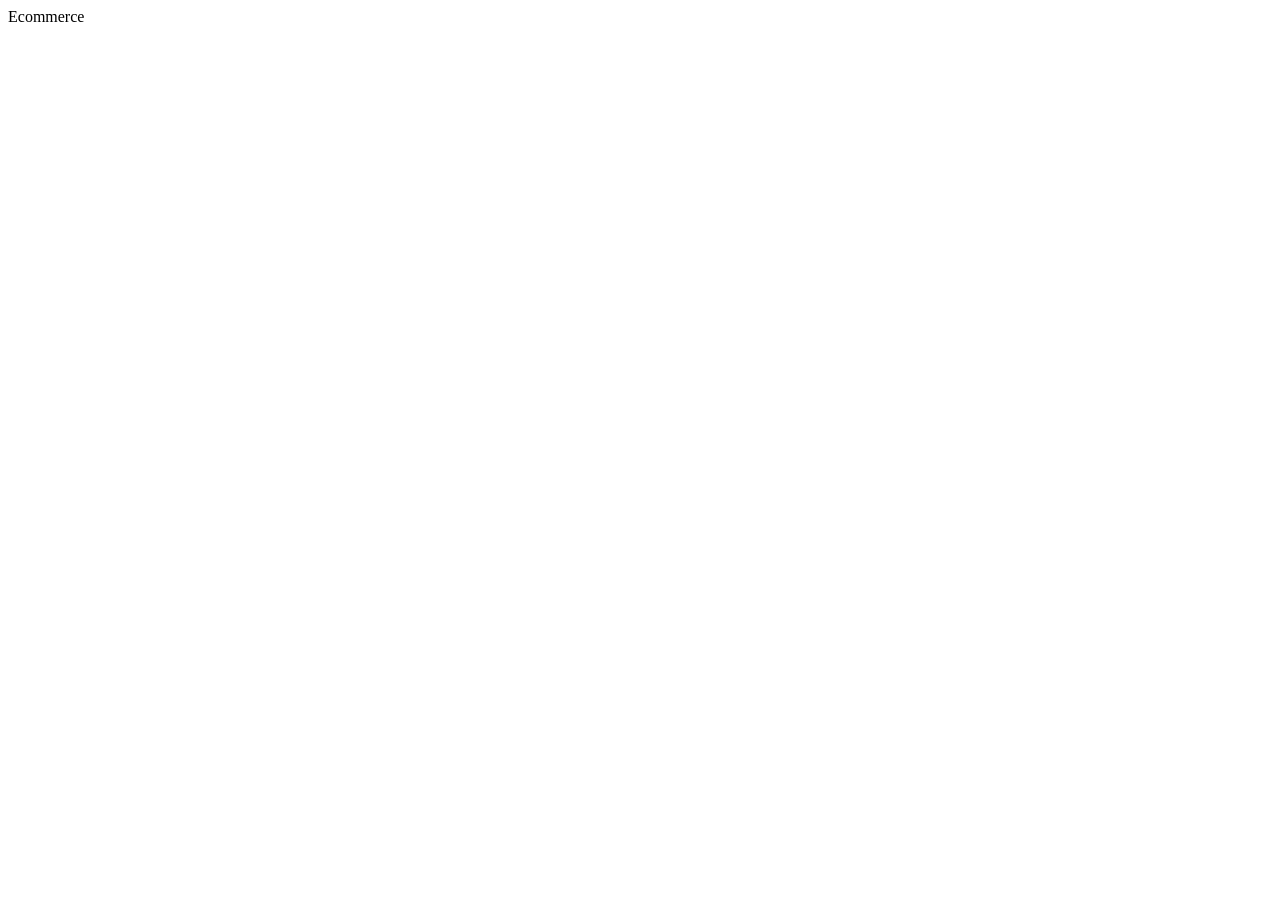
==== index.html @ 8ec59f55 "Inicio de proyecto" ====
<!DOCTYPE html>
<html lang="en">
<head>
    <meta charset="UTF-8">
    <meta name="viewport" content="width=device-width, initial-scale=1.0">
    <title>Document</title>
</head>
<body>
    Ecommerce
</body>
</html>
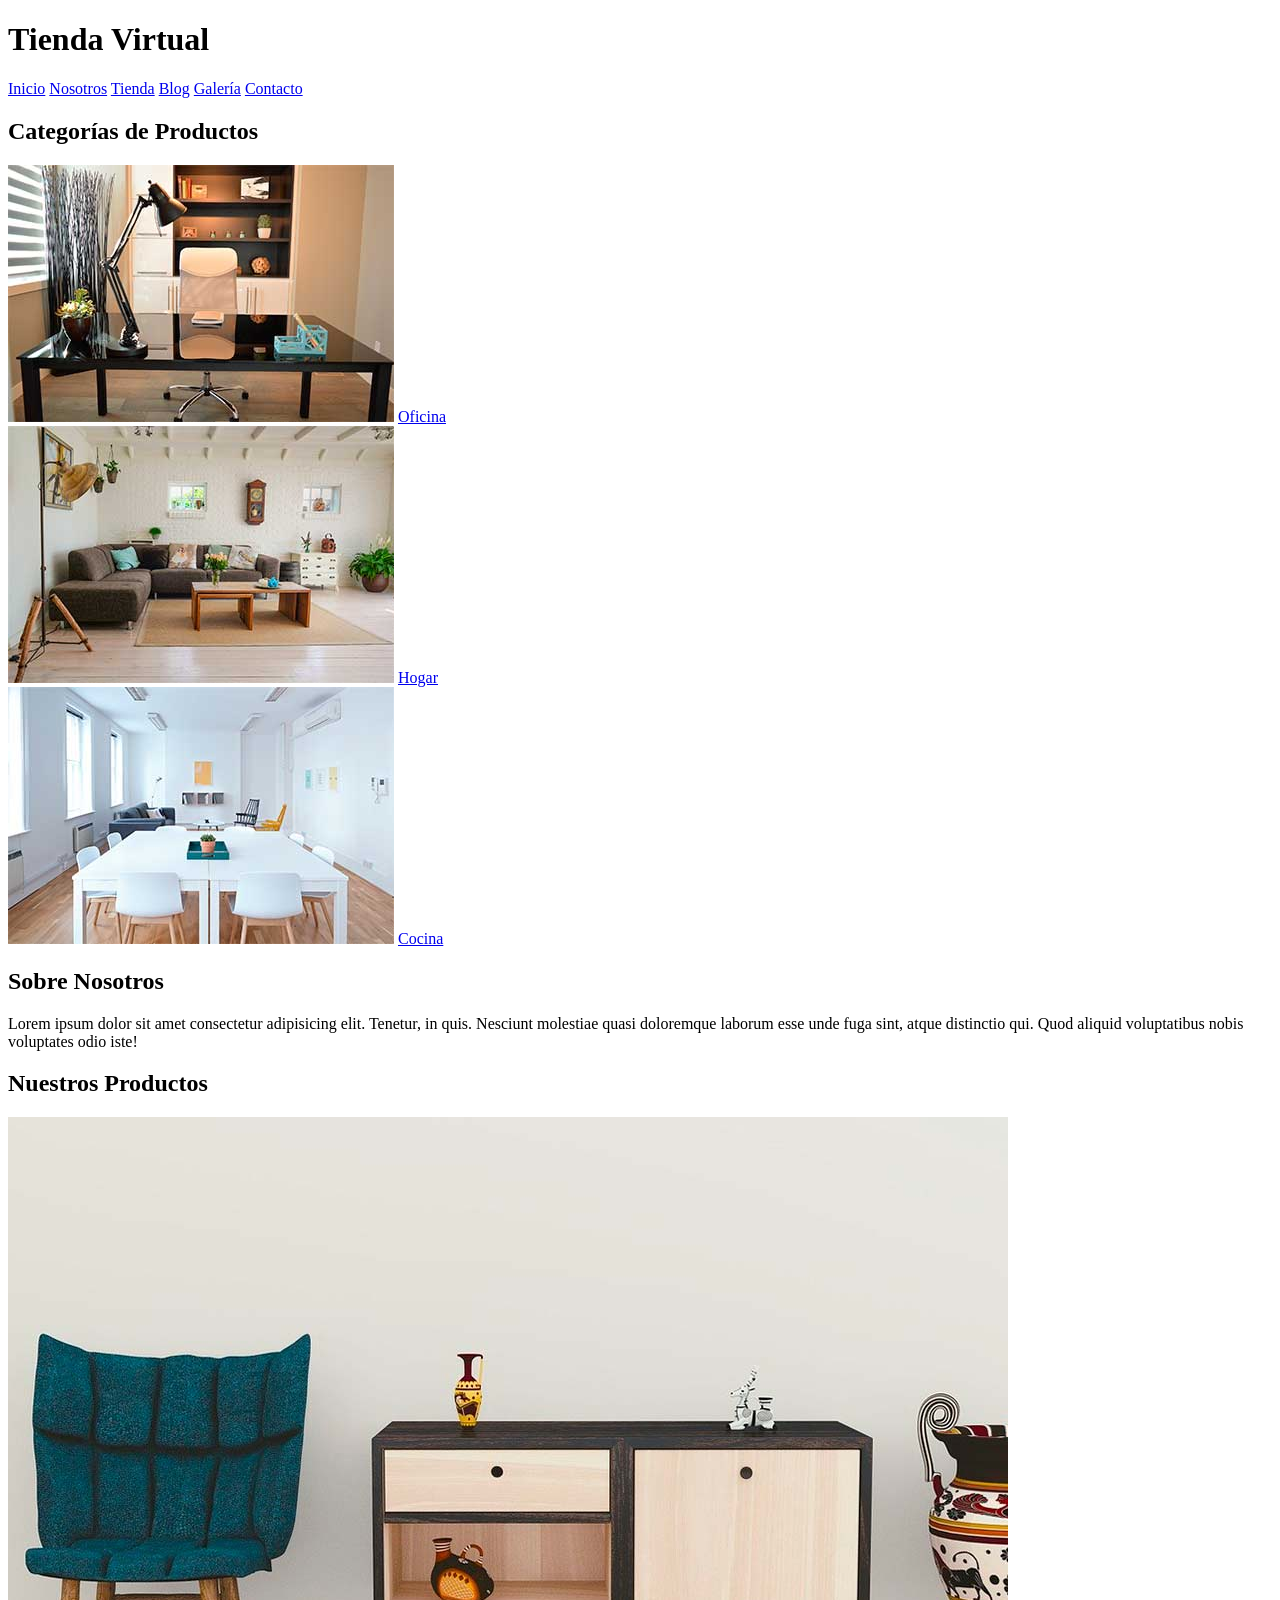
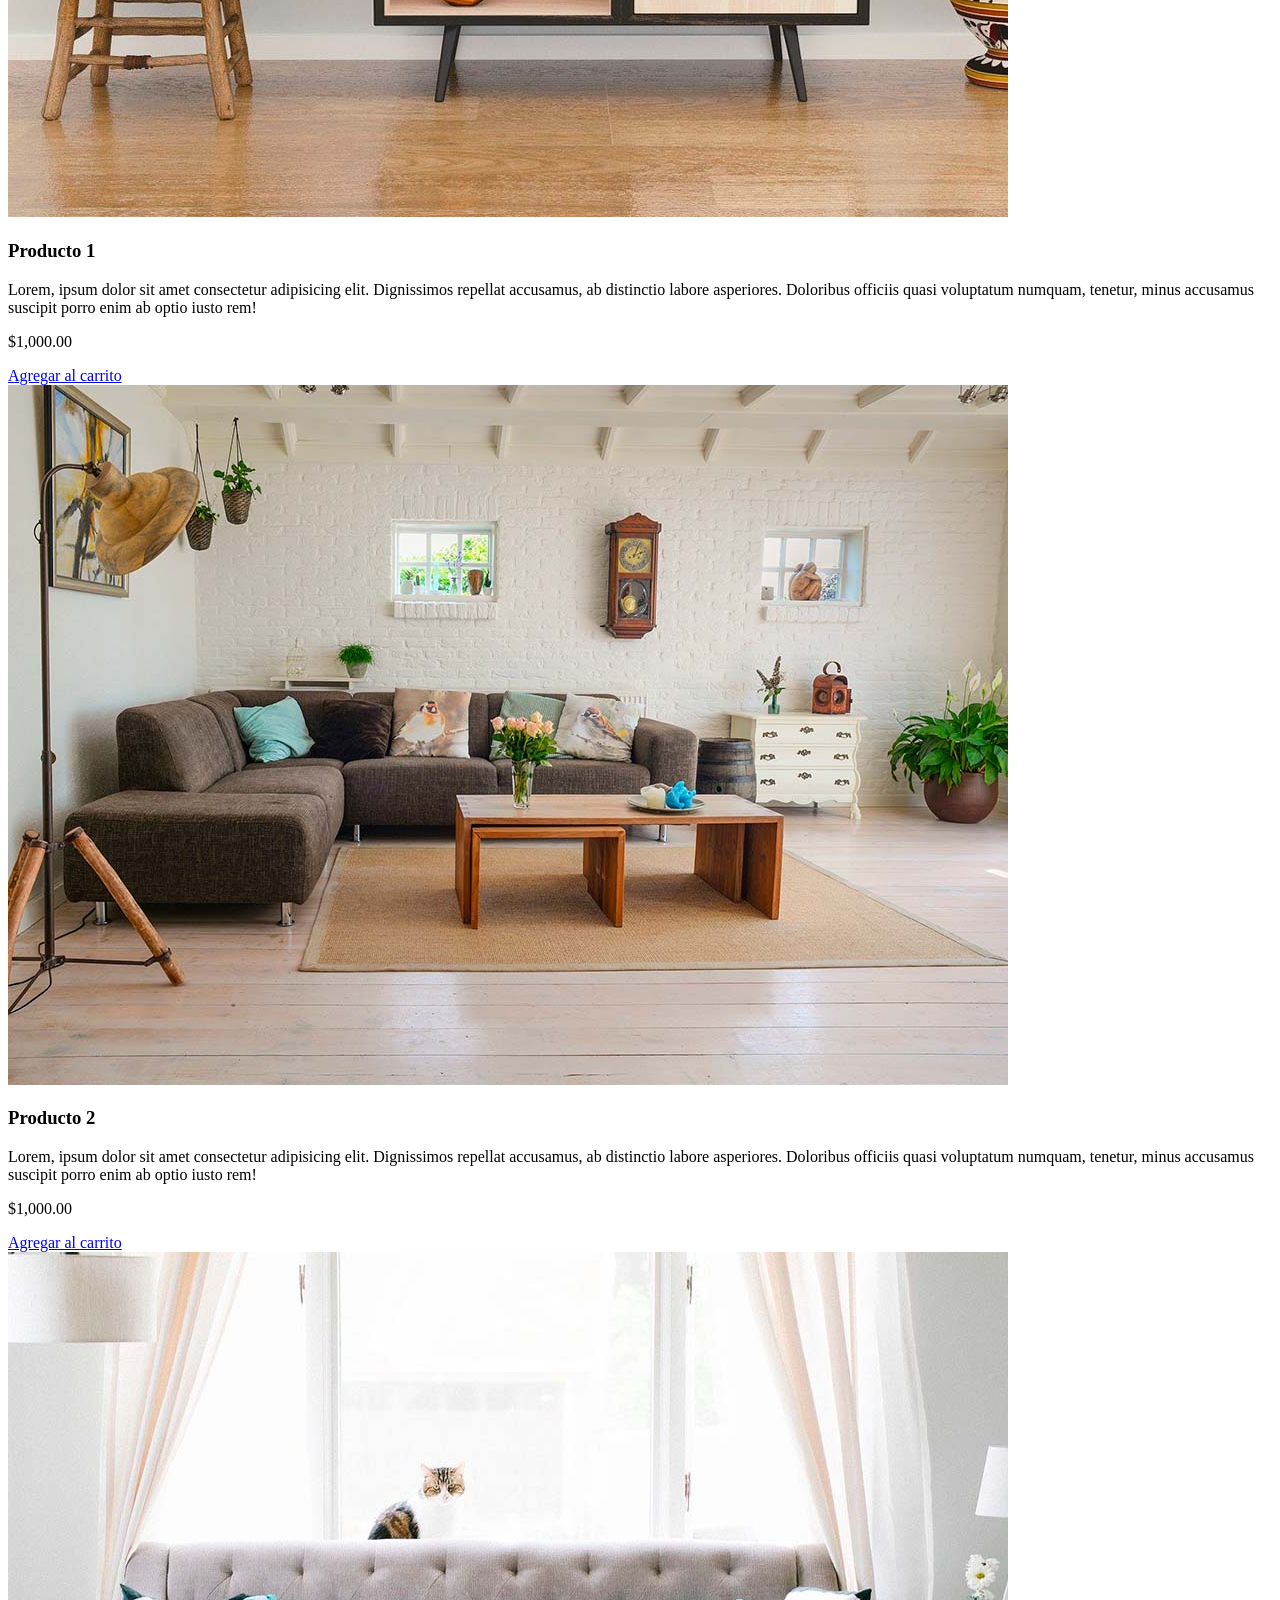
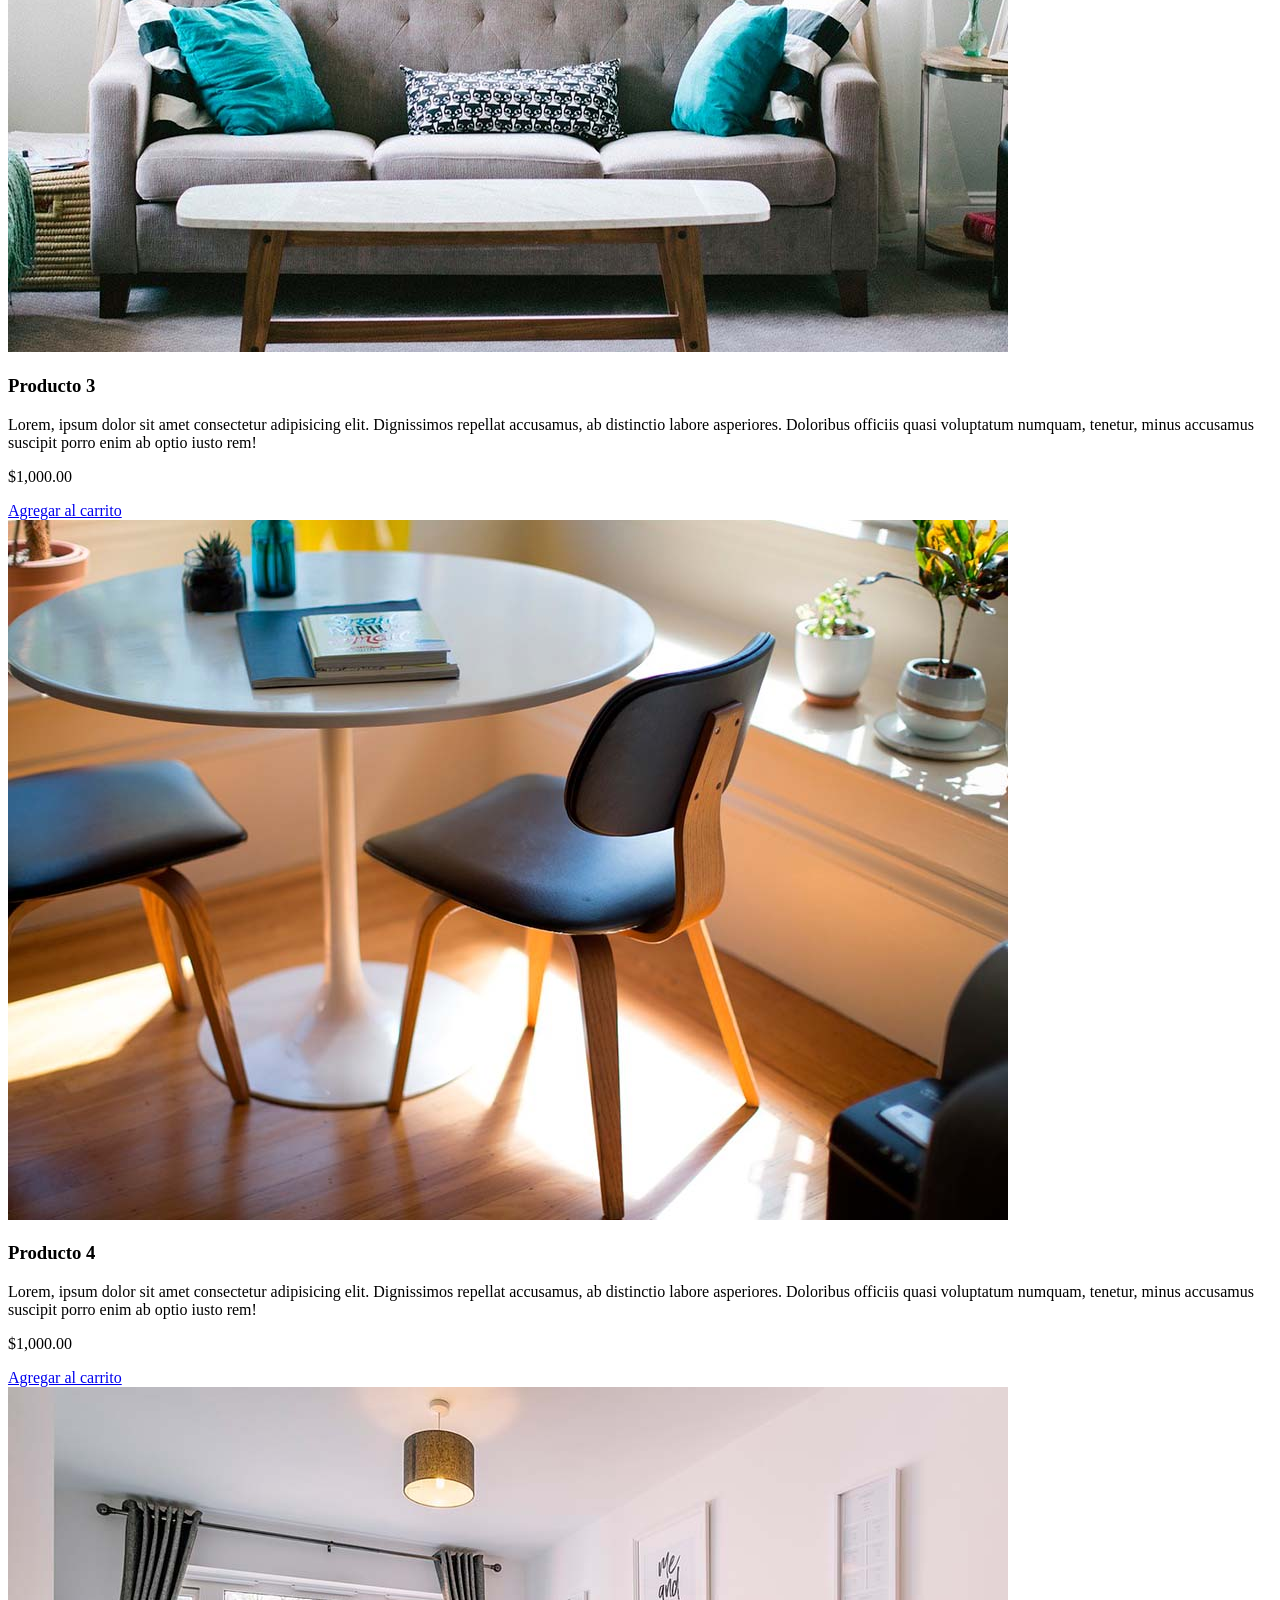
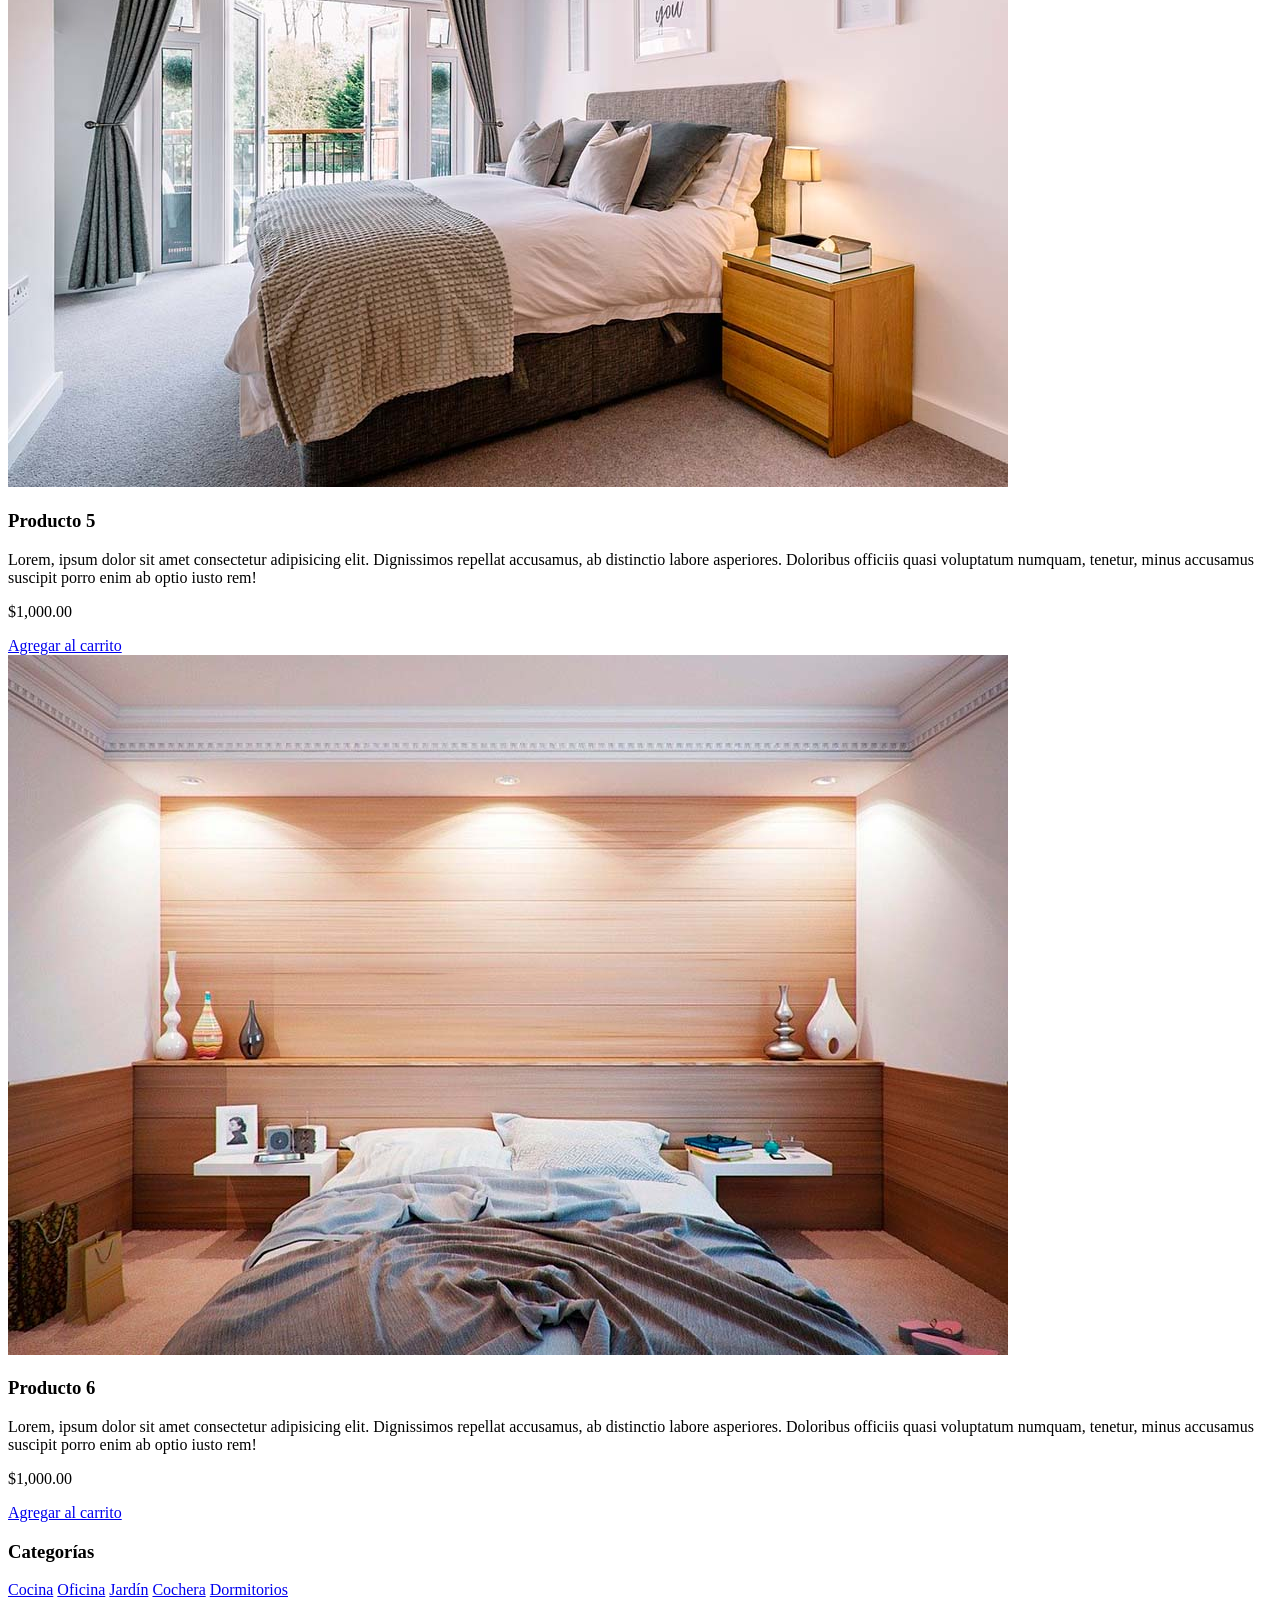
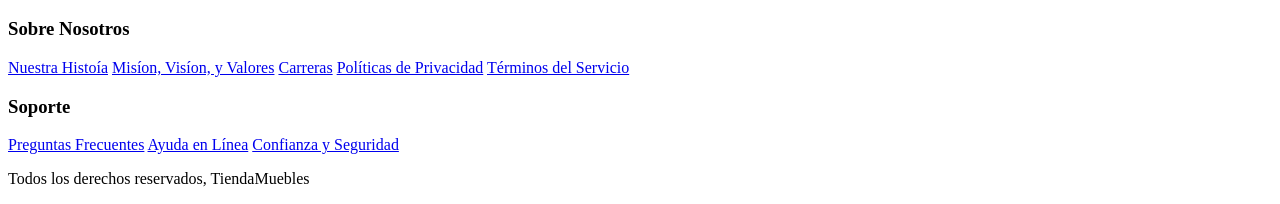
==== commit 524474d5: "-Se creo el html del index." ====
--- a/index.html
+++ b/index.html
@@ -1,11 +1,183 @@
 <!DOCTYPE html>
 <html lang="en">
+
 <head>
     <meta charset="UTF-8">
     <meta name="viewport" content="width=device-width, initial-scale=1.0">
     <title>Document</title>
 </head>
+
 <body>
-    Ecommerce
+    <header>
+        <h1>Tienda Virtual</h1>
+    </header>
+
+    <nav>
+        <a href="index.html">Inicio</a>
+        <a href="nosotros.html">Nosotros</a>
+        <a href="tienda.html">Tienda</a>
+        <a href="blog.html">Blog</a>
+        <a href="galeria.html">Galería</a>
+        <a href="contacto.html">Contacto</a>
+
+    </nav>
+
+    <section>
+        <h2>Categorías de Productos</h2>
+        <div>
+            <img src="img/categoria1.jpg" alt="imagen de categoria1">
+            <a href="#">Oficina</a>
+        </div>
+
+        <div>
+            <img src="img/categoria2.jpg" alt="imagen de categoria1">
+            <a href="#">Hogar</a>
+        </div>
+
+        <div>
+            <img src="img/categoria3.jpg" alt="imagen de categoria1">
+            <a href="#">Cocina</a>
+        </div>
+    </section>
+
+    <section>
+        <div>
+            <h2>Sobre Nosotros</h2>
+            <p>Lorem ipsum dolor sit amet consectetur adipisicing elit. Tenetur, in quis. Nesciunt molestiae quasi
+                doloremque laborum esse unde fuga sint, atque distinctio qui. Quod aliquid voluptatibus nobis voluptates
+                odio iste!</p>
+        </div>
+    </section>
+
+    <main>
+
+        <h2>Nuestros Productos</h2>
+
+        <div>
+            <div>
+                <img src="img/producto1.jpg" alt="">
+                <div>
+                    <h3>Producto 1</h3>
+                    <p>Lorem, ipsum dolor sit amet consectetur adipisicing elit. Dignissimos repellat accusamus, ab
+                        distinctio labore asperiores. Doloribus officiis quasi voluptatum numquam, tenetur, minus
+                        accusamus suscipit porro enim ab optio iusto rem!</p>
+                        <p>$1,000.00</p>
+
+                        <a href="#">Agregar al carrito</a>
+                </div>
+            </div>
+
+             <div>
+                <img src="img/producto2.jpg" alt="">
+                <div>
+                    <h3>Producto 2</h3>
+                    <p>Lorem, ipsum dolor sit amet consectetur adipisicing elit. Dignissimos repellat accusamus, ab
+                        distinctio labore asperiores. Doloribus officiis quasi voluptatum numquam, tenetur, minus
+                        accusamus suscipit porro enim ab optio iusto rem!</p>
+                        <p>$1,000.00</p>
+
+                        <a href="#">Agregar al carrito</a>
+                </div>
+            </div>
+
+             <div>
+                <img src="img/producto3.jpg" alt="">
+                <div>
+                    <h3>Producto 3</h3>
+                    <p>Lorem, ipsum dolor sit amet consectetur adipisicing elit. Dignissimos repellat accusamus, ab
+                        distinctio labore asperiores. Doloribus officiis quasi voluptatum numquam, tenetur, minus
+                        accusamus suscipit porro enim ab optio iusto rem!</p>
+                        <p>$1,000.00</p>
+
+                        <a href="#">Agregar al carrito</a>
+                </div>
+            </div>
+
+             <div>
+                <img src="img/producto4.jpg" alt="">
+                <div>
+                    <h3>Producto 4</h3>
+                    <p>Lorem, ipsum dolor sit amet consectetur adipisicing elit. Dignissimos repellat accusamus, ab
+                        distinctio labore asperiores. Doloribus officiis quasi voluptatum numquam, tenetur, minus
+                        accusamus suscipit porro enim ab optio iusto rem!</p>
+                        <p>$1,000.00</p>
+
+                        <a href="#">Agregar al carrito</a>
+                </div>
+            </div>
+
+             <div>
+                <img src="img/producto5.jpg" alt="">
+                <div>
+                    <h3>Producto 5</h3>
+                    <p>Lorem, ipsum dolor sit amet consectetur adipisicing elit. Dignissimos repellat accusamus, ab
+                        distinctio labore asperiores. Doloribus officiis quasi voluptatum numquam, tenetur, minus
+                        accusamus suscipit porro enim ab optio iusto rem!</p>
+                        <p>$1,000.00</p>
+
+                        <a href="#">Agregar al carrito</a>
+                </div>
+            </div>
+
+             <div>
+                <img src="img/producto6.jpg" alt="">
+                <div>
+                    <h3>Producto 6</h3>
+                    <p>Lorem, ipsum dolor sit amet consectetur adipisicing elit. Dignissimos repellat accusamus, ab
+                        distinctio labore asperiores. Doloribus officiis quasi voluptatum numquam, tenetur, minus
+                        accusamus suscipit porro enim ab optio iusto rem!</p>
+                        <p>$1,000.00</p>
+
+                        <a href="#">Agregar al carrito</a>
+                </div>
+            </div>
+        </div>
+    </main>
+
+
+
+
+    <footer>
+        <div>
+            <h3>Categorías</h3>
+            <nav>
+                <a href="#">Cocina</a>
+                <a href="#">Oficina</a>
+                <a href="#">Jardín</a>
+                <a href="#">Cochera</a>
+                <a href="#">Dormitorios</a>
+
+            </nav>
+        </div>
+
+        <div>
+            <h3>Sobre Nosotros</h3>
+            <nav>
+                <a href="#">Nuestra Histoía</a>
+                <a href="#">Misíon, Visíon, y Valores</a>
+                <a href="#">Carreras</a>
+                <a href="#">Políticas de Privacidad</a>
+                <a href="#">Términos del Servicio</a>
+
+            </nav>
+        </div>
+
+        <div>
+            <h3>Soporte</h3>
+            <nav>
+                <a href="#">Preguntas Frecuentes</a>
+                <a href="#">Ayuda en Línea</a>
+                <a href="#">Confianza y Seguridad</a>
+               
+
+            </nav>
+        </div>
+
+        <p>Todos los derechos reservados, TiendaMuebles</p>
+    </footer>
+
+
+
 </body>
-</html>+
+</html
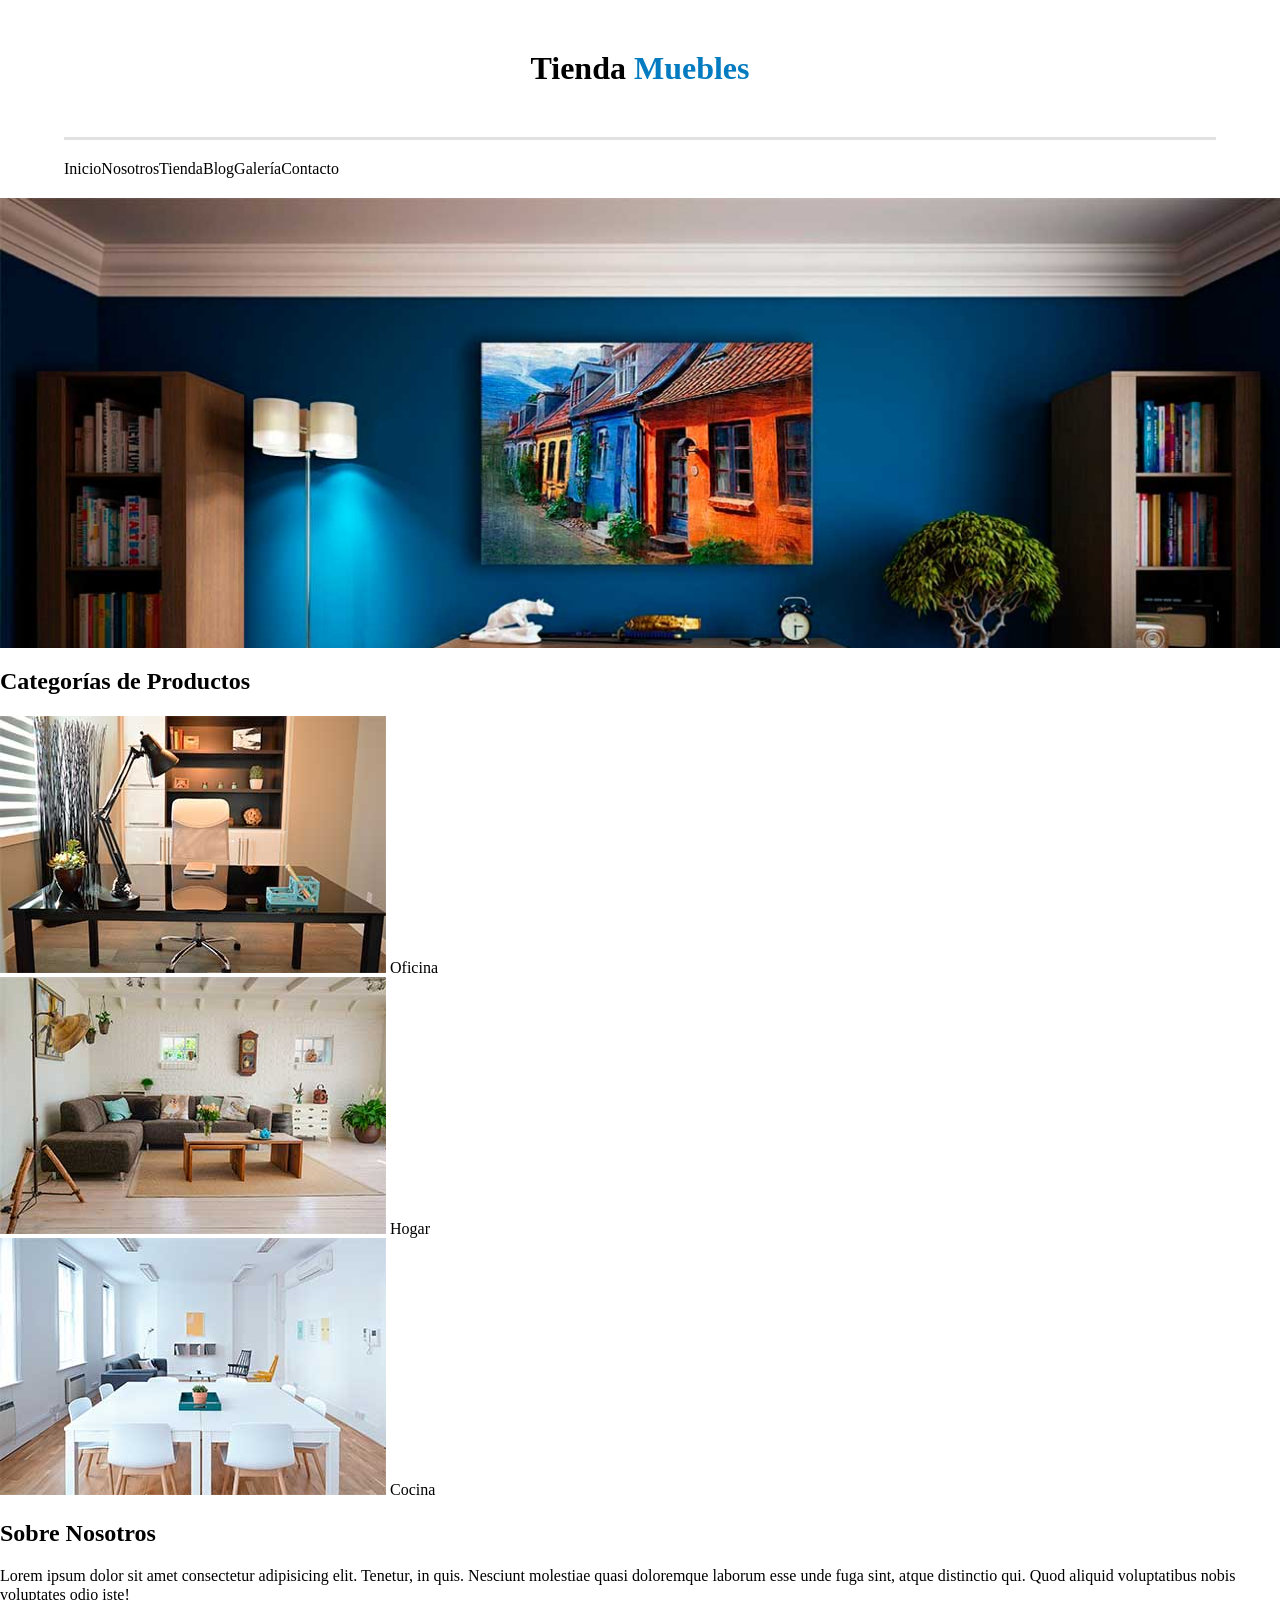
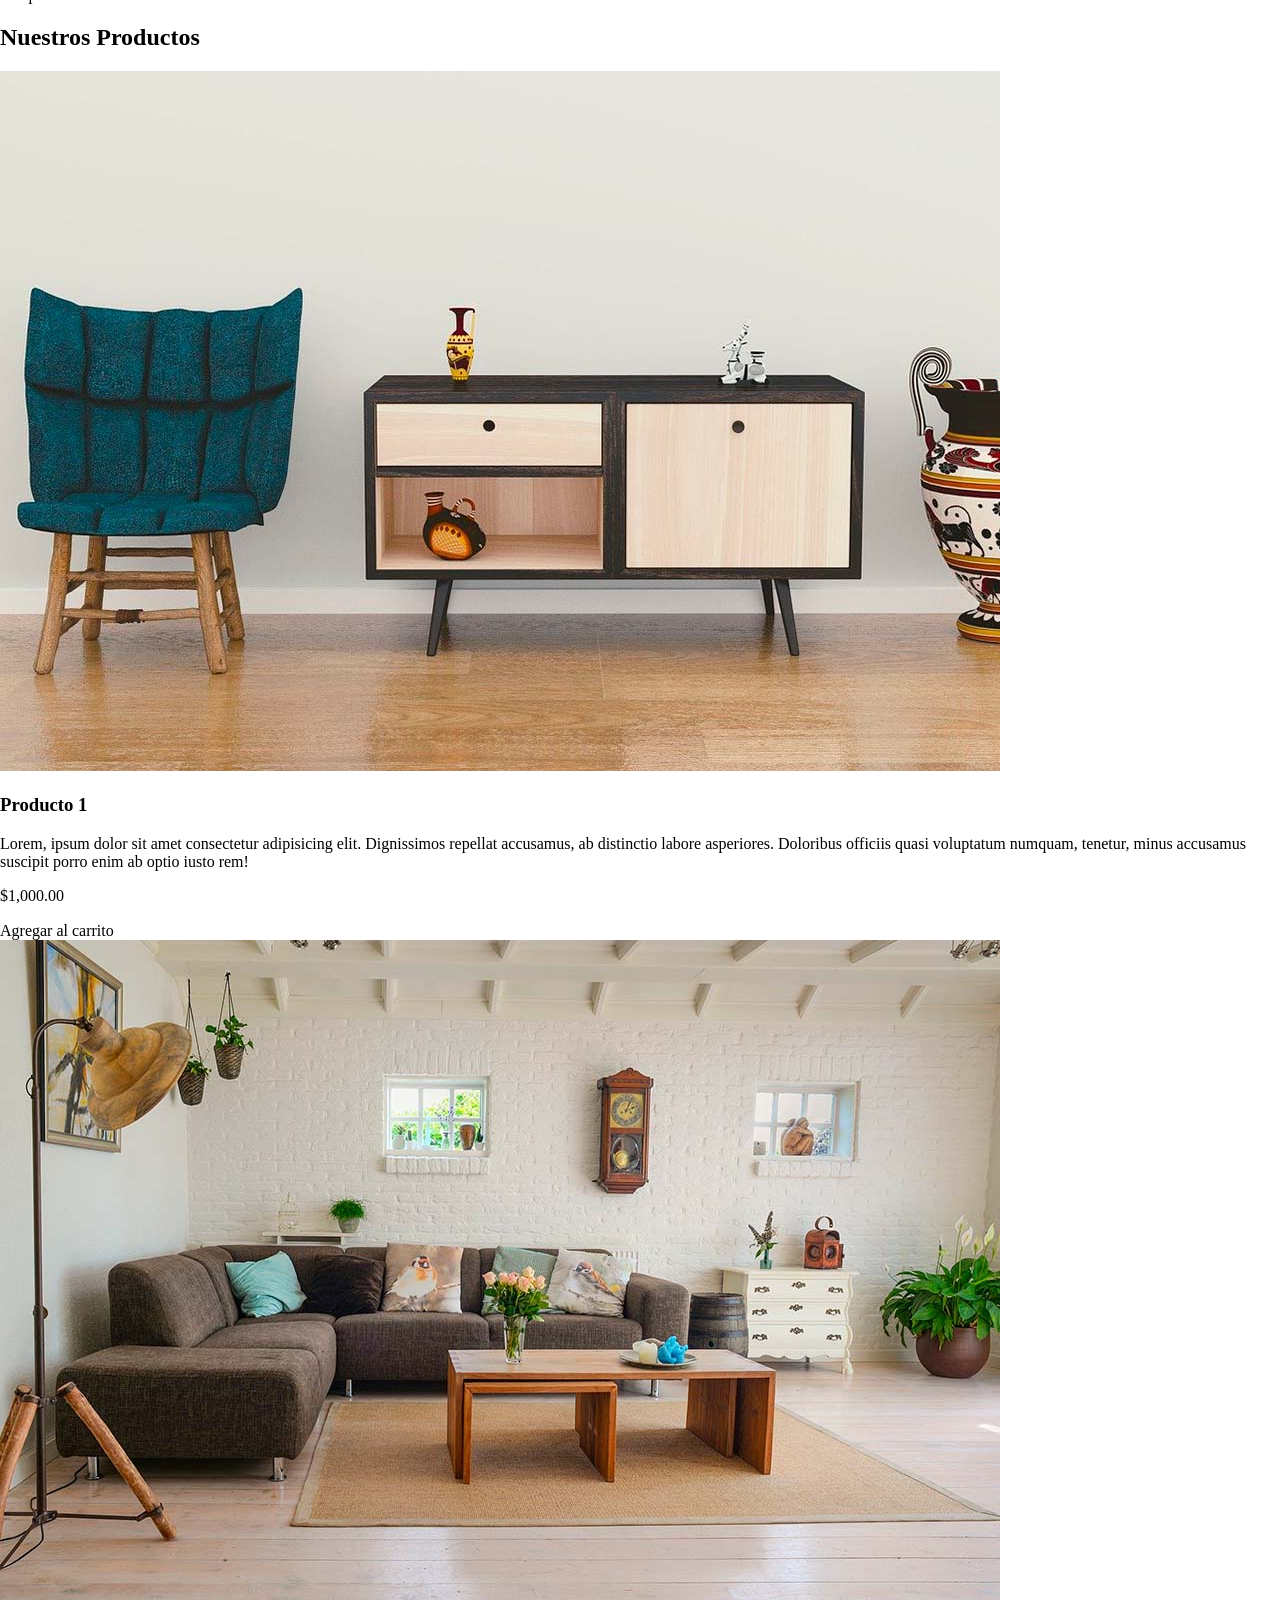
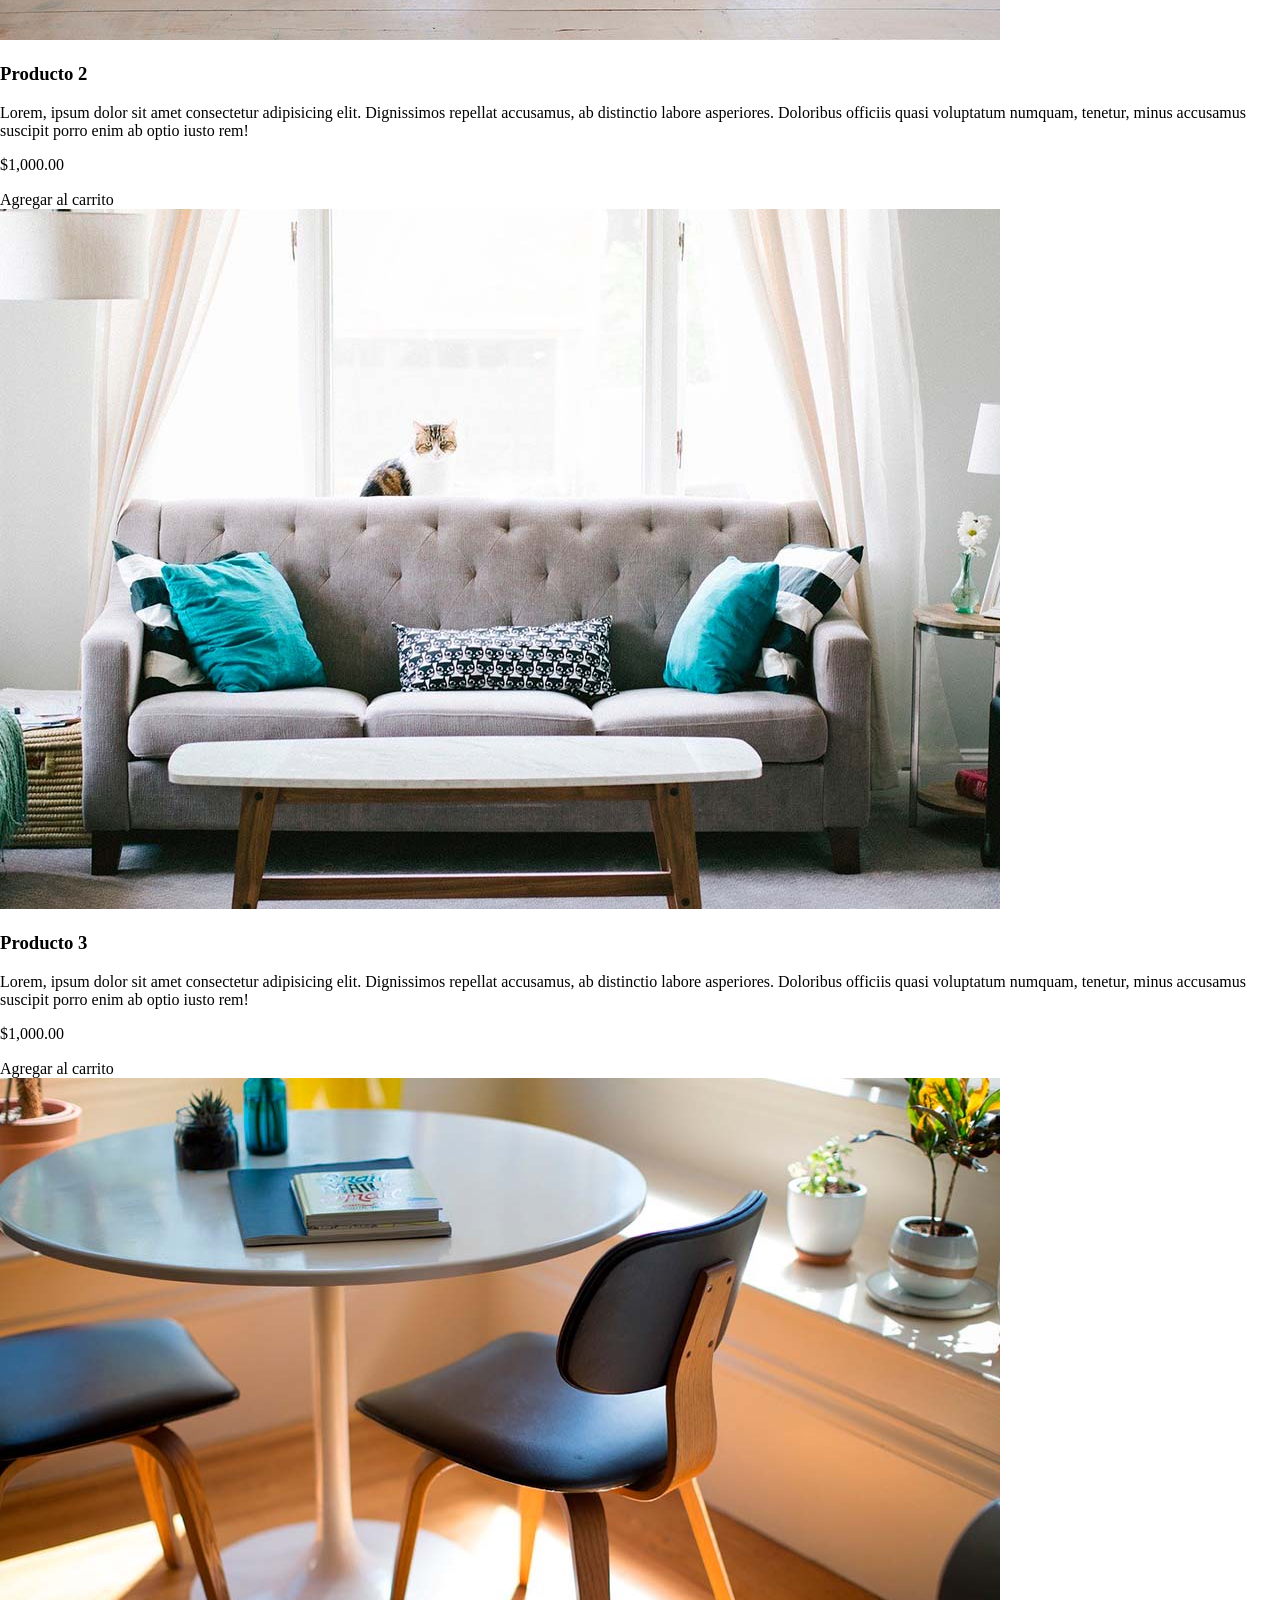
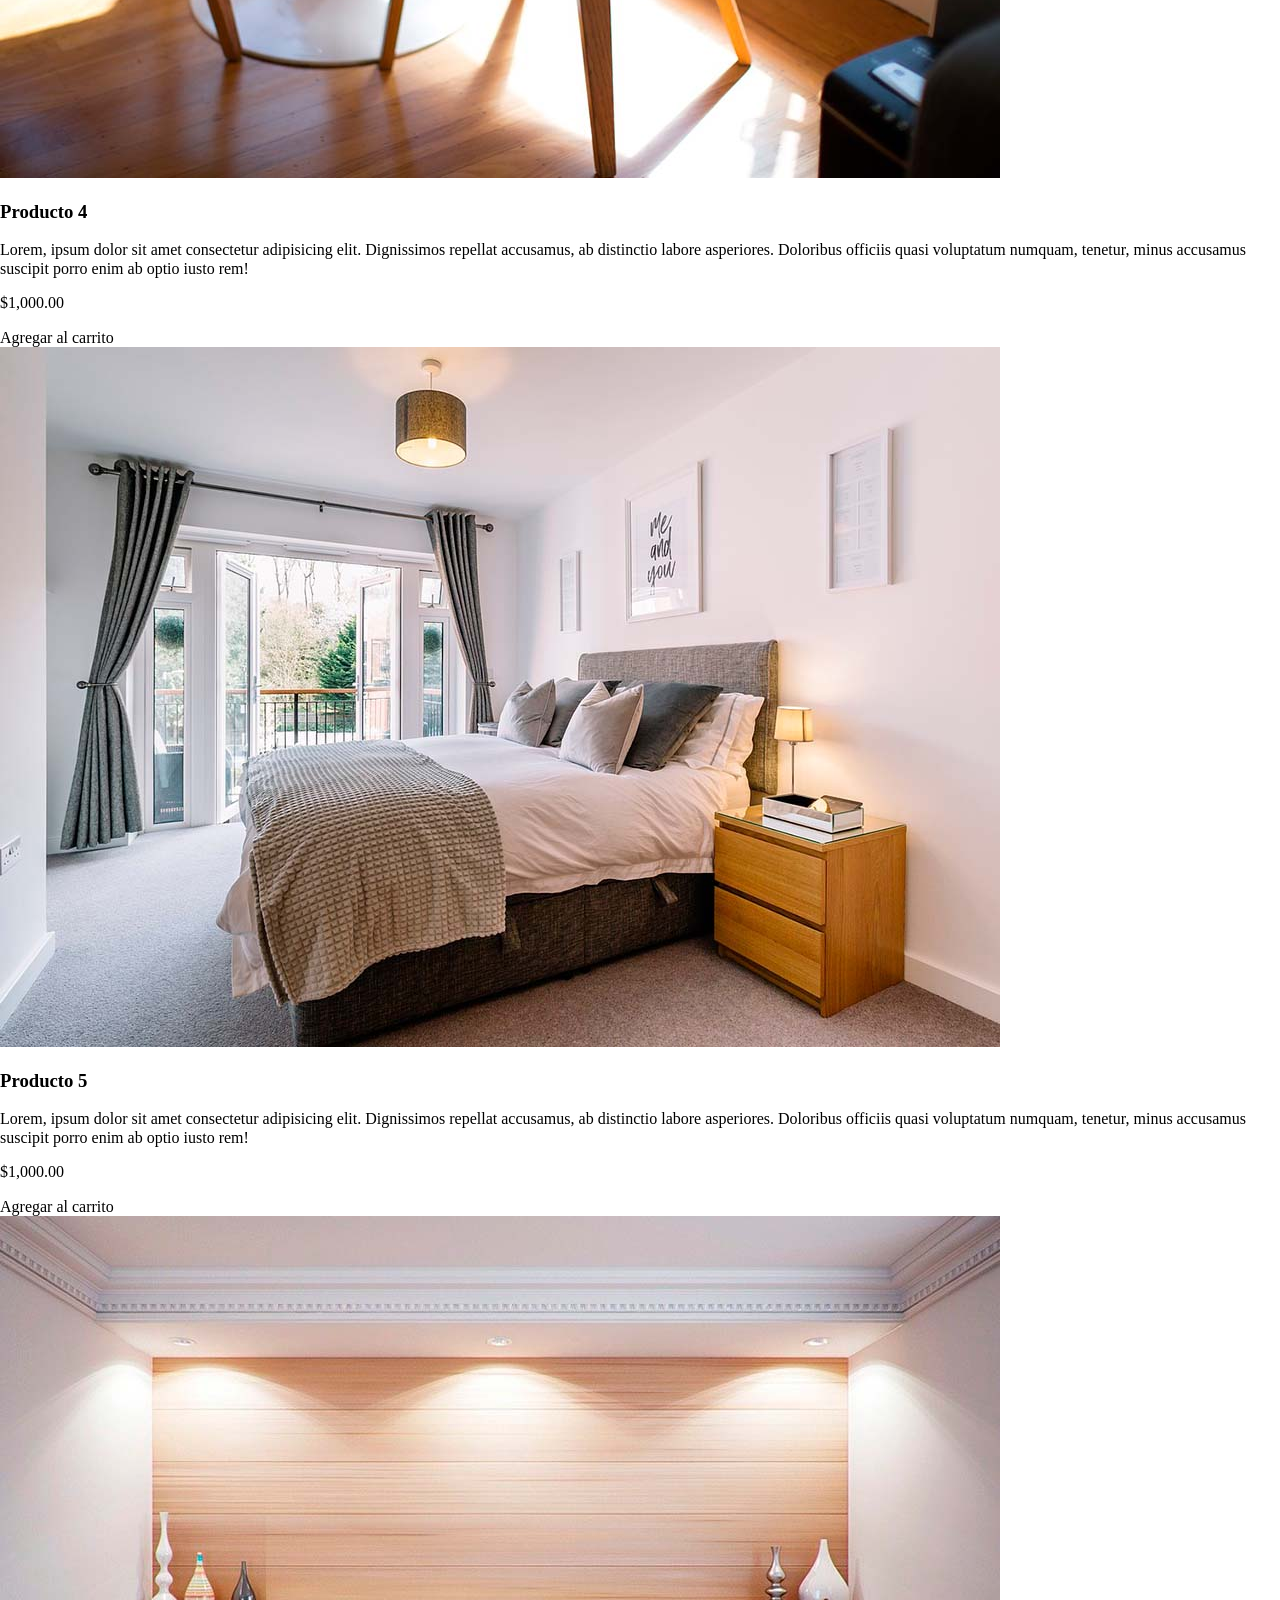
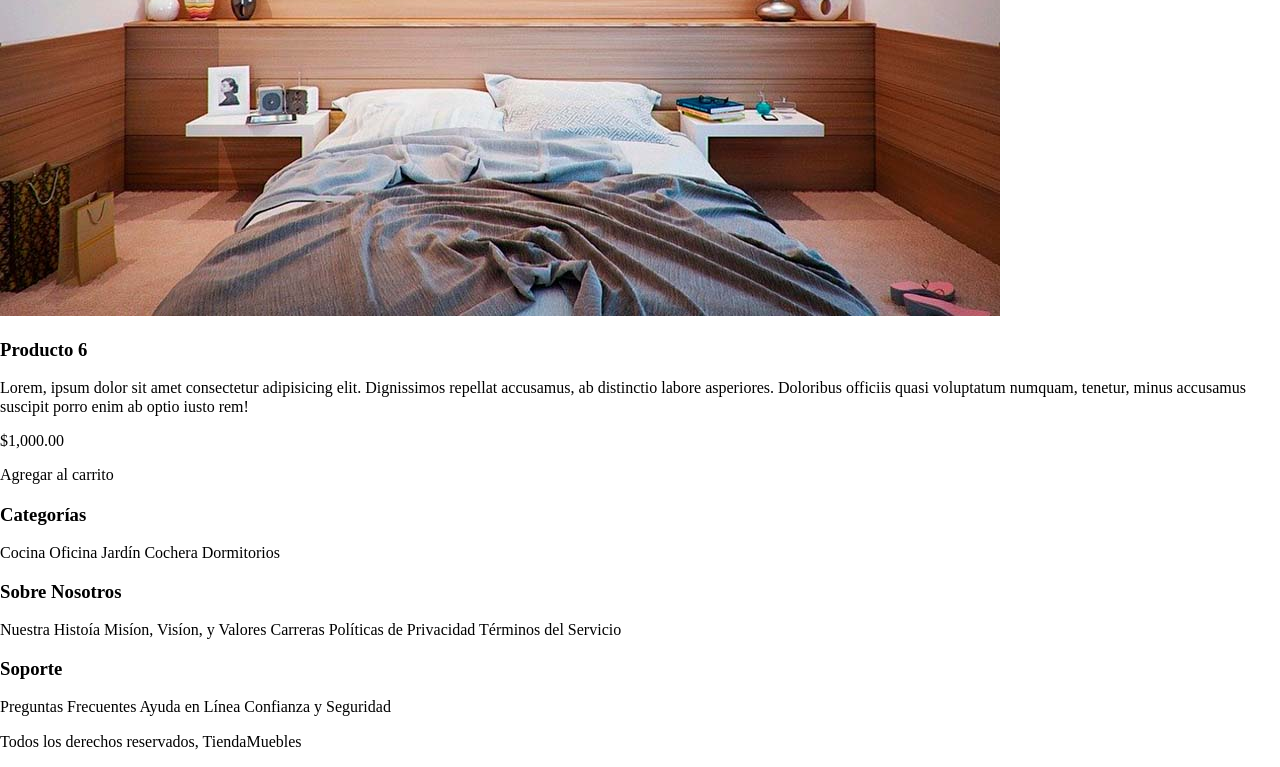
==== commit 427e1511: "Primeros estilos al Header" ====
--- a/index.html
+++ b/index.html
@@ -5,14 +5,16 @@
     <meta charset="UTF-8">
     <meta name="viewport" content="width=device-width, initial-scale=1.0">
     <title>Document</title>
+    <link rel="stylesheet" href="css/normalize.css">
+    <link rel="stylesheet" href="css/app.css">
 </head>
 
 <body>
     <header>
-        <h1>Tienda Virtual</h1>
+        <h1 class="nombre-sitio">Tienda <span>Muebles</span></h1>
     </header>
 
-    <nav>
+    <nav class="nav-principal contenedor">
         <a href="index.html">Inicio</a>
         <a href="nosotros.html">Nosotros</a>
         <a href="tienda.html">Tienda</a>
@@ -21,6 +23,7 @@
         <a href="contacto.html">Contacto</a>
 
     </nav>
+    <div class="hero"></div>
 
     <section>
         <h2>Categorías de Productos</h2>
@@ -40,7 +43,7 @@
         </div>
     </section>
 
-    <section>
+    <section class="sobre-nosotros">
         <div>
             <h2>Sobre Nosotros</h2>
             <p>Lorem ipsum dolor sit amet consectetur adipisicing elit. Tenetur, in quis. Nesciunt molestiae quasi
--- a/css/app.css
+++ b/css/app.css
@@ -0,0 +1,40 @@
+
+html {
+  box-sizing: border-box;
+}
+*, *:before, *:after {
+  box-sizing: inherit;
+}
+
+/**Globales**/
+a{
+    text-decoration: none;
+    color: #000;
+}
+.contenedor{
+    max-width: 90%;
+    margin: 0 auto;
+}
+/**Header y Navegacion**/
+
+.nombre-sitio span{
+    color: #037bc0;
+}
+.nombre-sitio{
+    margin-top: 50px;
+    margin-bottom: 50px;
+    text-align: center;
+}
+.nav-principal{
+   border-top: 3px solid #e1e1e1;
+   padding: 20px 0;
+   width: 90%;
+   display: flex;
+
+}
+.hero{
+    height: 450px;
+    background-image: url("../img/principal.jpg");
+    background-repeat: no-repeat;
+    background-size: cover;
+}
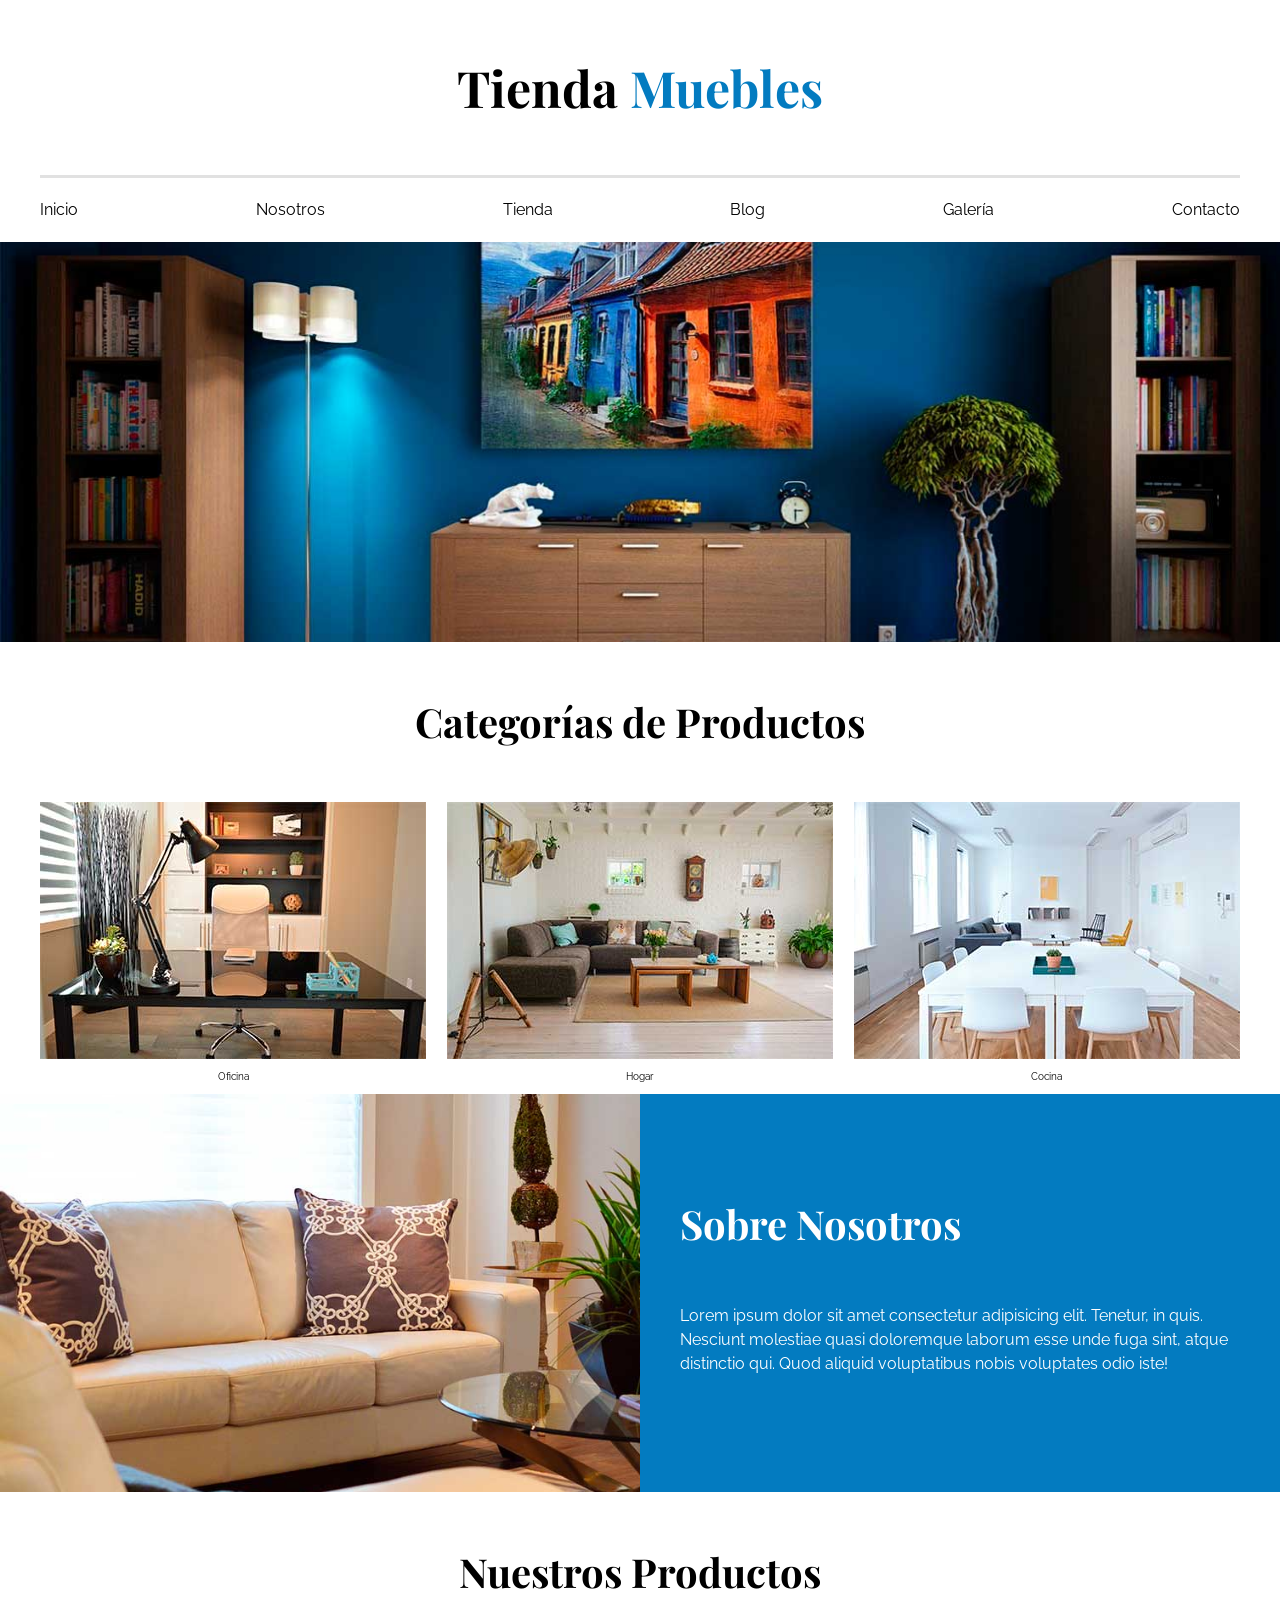
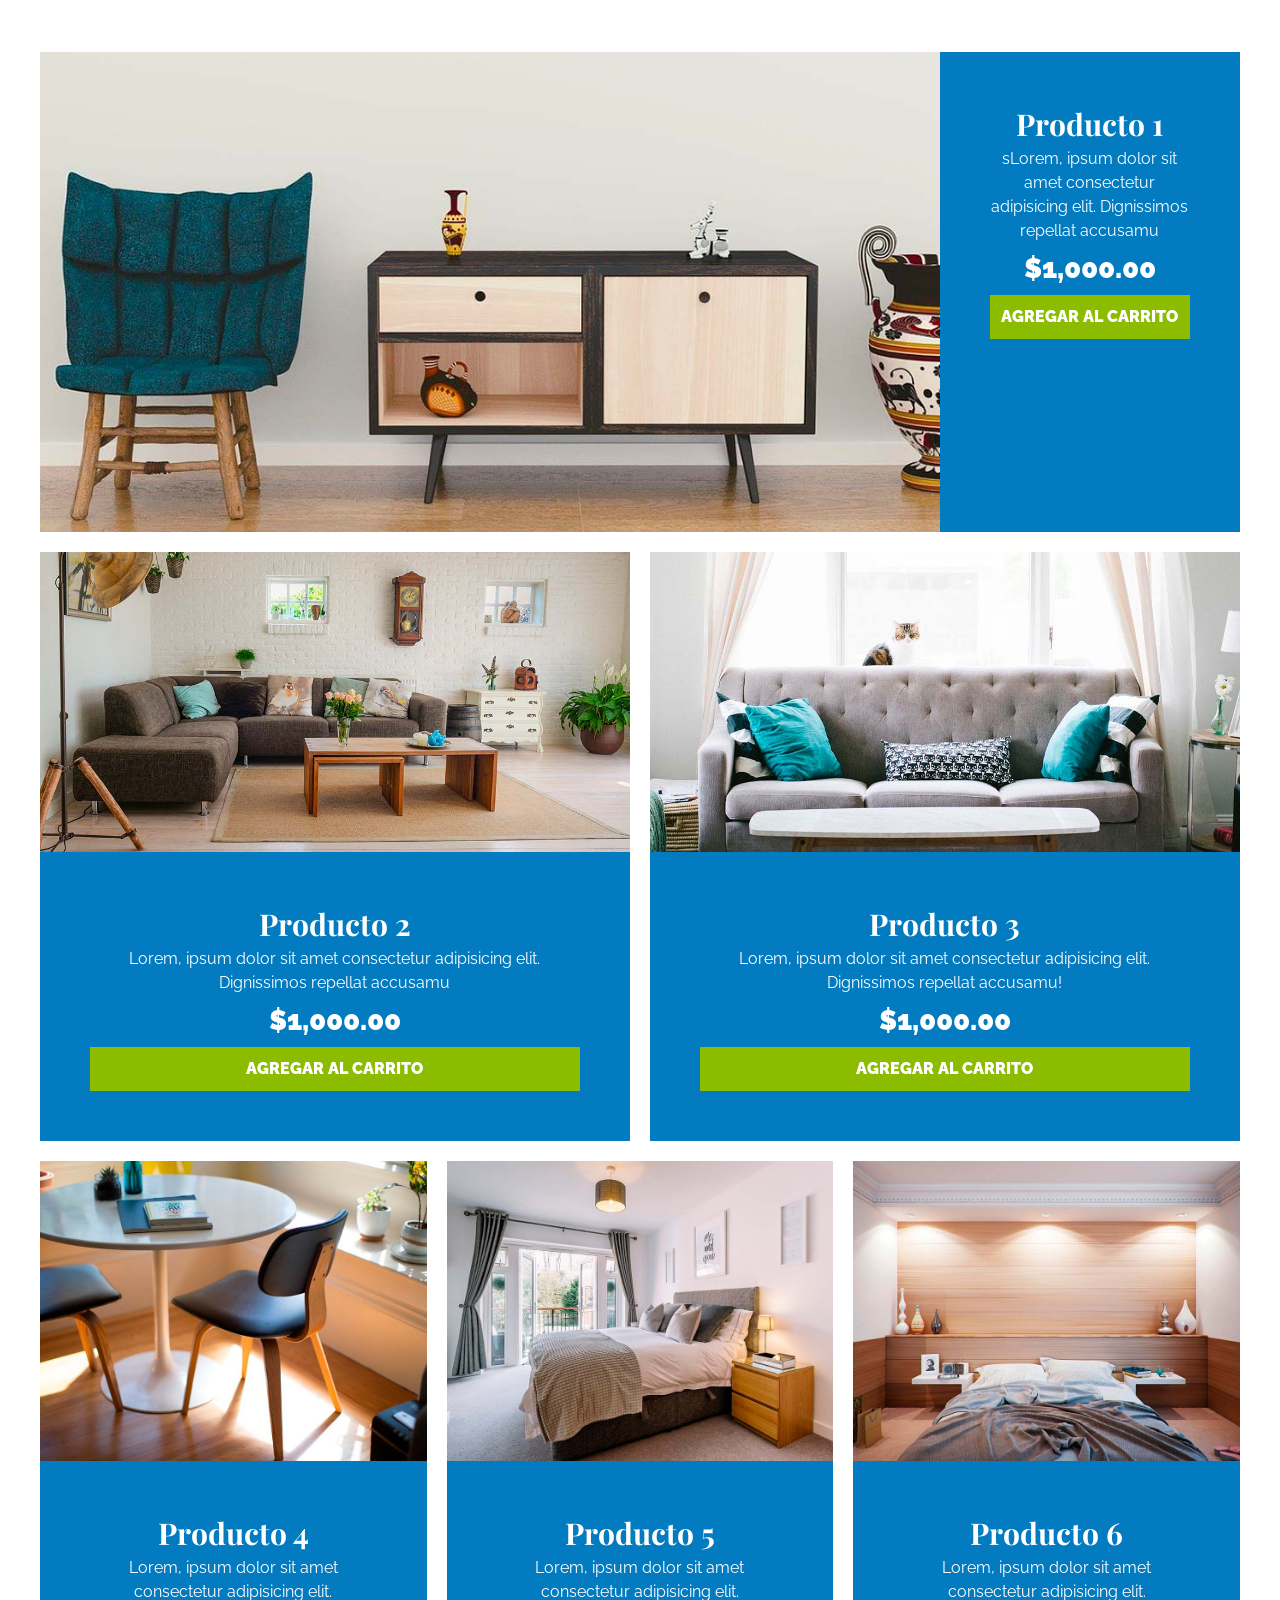
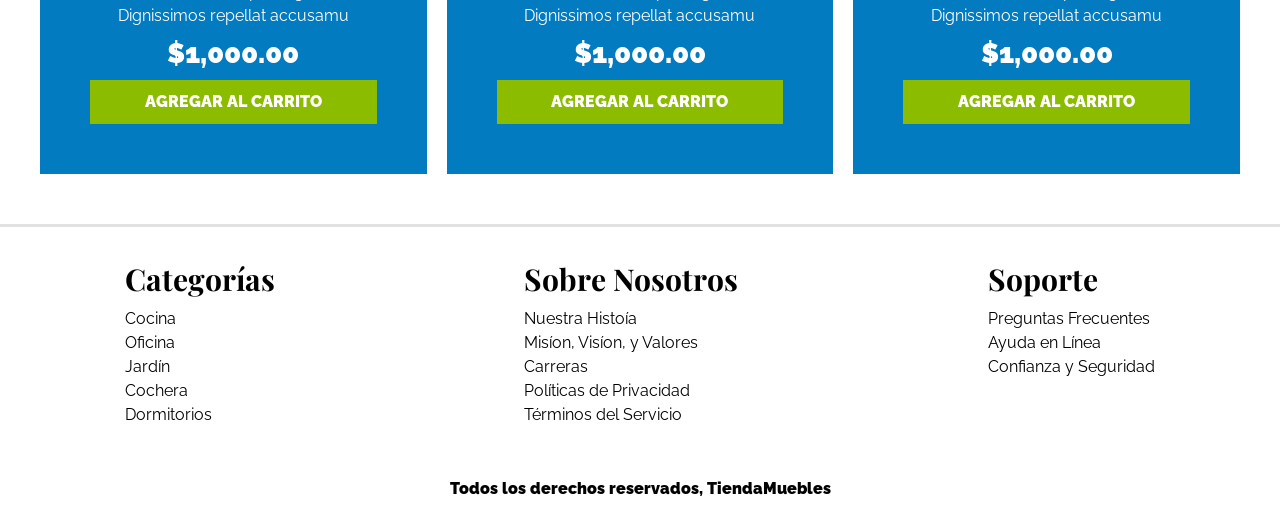
==== commit fdf88908: "Index terminado con html y estilos css" ====
--- a/index.html
+++ b/index.html
@@ -6,6 +6,16 @@
     <meta name="viewport" content="width=device-width, initial-scale=1.0">
     <title>Document</title>
     <link rel="stylesheet" href="css/normalize.css">
+    <link rel="preconnect" href="https://fonts.googleapis.com">
+    <link rel="preconnect" href="https://fonts.gstatic.com" crossorigin>
+    <link
+        href="https://fonts.googleapis.com/css2?family=Playfair+Display:ital,wght@0,400..900;1,400..900&family=Raleway:ital,wght@0,100..900;1,100..900&display=swap"
+        rel="stylesheet">
+    <link rel="preconnect" href="https://fonts.googleapis.com">
+    <link rel="preconnect" href="https://fonts.gstatic.com" crossorigin>
+    <link
+        href="https://fonts.googleapis.com/css2?family=Playfair+Display:ital,wght@0,400..900;1,400..900&family=Playfair:ital,opsz,wght@0,5..1200,300..900;1,5..1200,300..900&family=Raleway:ital,wght@0,100..900;1,100..900&display=swap"
+        rel="stylesheet">
     <link rel="stylesheet" href="css/app.css">
 </head>
 
@@ -25,113 +35,108 @@
     </nav>
     <div class="hero"></div>
 
-    <section>
-        <h2>Categorías de Productos</h2>
-        <div>
+    <section class="contenedor categorias"">
+        <h2 class="text-center">Categorías de Productos</h2>
+        <div class=" listado-categorias contenedor">
+        <div class="categoria contenedor">
             <img src="img/categoria1.jpg" alt="imagen de categoria1">
             <a href="#">Oficina</a>
         </div>
 
-        <div>
+        <div class="categoria contenedor">
             <img src="img/categoria2.jpg" alt="imagen de categoria1">
             <a href="#">Hogar</a>
         </div>
 
-        <div>
+        <div class="categoria contenedor">
             <img src="img/categoria3.jpg" alt="imagen de categoria1">
             <a href="#">Cocina</a>
         </div>
+        </div>
+
     </section>
 
     <section class="sobre-nosotros">
-        <div>
-            <h2>Sobre Nosotros</h2>
-            <p>Lorem ipsum dolor sit amet consectetur adipisicing elit. Tenetur, in quis. Nesciunt molestiae quasi
-                doloremque laborum esse unde fuga sint, atque distinctio qui. Quod aliquid voluptatibus nobis voluptates
-                odio iste!</p>
+        <div class="contenedor sobre-nosotros-grid">
+            <div class="texto-nosotros">
+                <h2>Sobre Nosotros</h2>
+                <p>Lorem ipsum dolor sit amet consectetur adipisicing elit. Tenetur, in quis. Nesciunt molestiae quasi
+                    doloremque laborum esse unde fuga sint, atque distinctio qui. Quod aliquid voluptatibus nobis
+                    voluptates
+                    odio iste!</p>
+            </div>
+
         </div>
     </section>
 
-    <main>
+    <main class="contenido-principal contenedor">
 
-        <h2>Nuestros Productos</h2>
+        <h2 class="text-center">Nuestros Productos</h2>
 
-        <div>
-            <div>
+        <div class="listado-productos ">
+            <div class="producto">
                 <img src="img/producto1.jpg" alt="">
-                <div>
+                <div class="texto-producto">
                     <h3>Producto 1</h3>
-                    <p>Lorem, ipsum dolor sit amet consectetur adipisicing elit. Dignissimos repellat accusamus, ab
-                        distinctio labore asperiores. Doloribus officiis quasi voluptatum numquam, tenetur, minus
-                        accusamus suscipit porro enim ab optio iusto rem!</p>
-                        <p>$1,000.00</p>
+                    <p>sLorem, ipsum dolor sit amet consectetur adipisicing elit. Dignissimos repellat accusamu</p>
+                    <p class="precio">$1,000.00</p>
 
-                        <a href="#">Agregar al carrito</a>
+                    <a href="#">Agregar al carrito</a>
                 </div>
             </div>
 
-             <div>
+            <div class="producto">
                 <img src="img/producto2.jpg" alt="">
-                <div>
+                <div class="texto-producto">
                     <h3>Producto 2</h3>
-                    <p>Lorem, ipsum dolor sit amet consectetur adipisicing elit. Dignissimos repellat accusamus, ab
-                        distinctio labore asperiores. Doloribus officiis quasi voluptatum numquam, tenetur, minus
-                        accusamus suscipit porro enim ab optio iusto rem!</p>
-                        <p>$1,000.00</p>
+                    <p>Lorem, ipsum dolor sit amet consectetur adipisicing elit. Dignissimos repellat accusamu</p>
+                    <p class="precio">$1,000.00</p>
 
-                        <a href="#">Agregar al carrito</a>
+                    <a href="#">Agregar al carrito</a>
                 </div>
             </div>
 
-             <div>
+            <div class="producto">
                 <img src="img/producto3.jpg" alt="">
-                <div>
+                <div class="texto-producto">
                     <h3>Producto 3</h3>
-                    <p>Lorem, ipsum dolor sit amet consectetur adipisicing elit. Dignissimos repellat accusamus, ab
-                        distinctio labore asperiores. Doloribus officiis quasi voluptatum numquam, tenetur, minus
-                        accusamus suscipit porro enim ab optio iusto rem!</p>
-                        <p>$1,000.00</p>
+                    <p>Lorem, ipsum dolor sit amet consectetur adipisicing elit. Dignissimos repellat accusamu!</p>
+                    <p class="precio">$1,000.00</p>
 
-                        <a href="#">Agregar al carrito</a>
+                    <a href="#">Agregar al carrito</a>
                 </div>
             </div>
 
-             <div>
+            <div class="producto">
                 <img src="img/producto4.jpg" alt="">
-                <div>
+                <div class="texto-producto">
                     <h3>Producto 4</h3>
-                    <p>Lorem, ipsum dolor sit amet consectetur adipisicing elit. Dignissimos repellat accusamus, ab
-                        distinctio labore asperiores. Doloribus officiis quasi voluptatum numquam, tenetur, minus
-                        accusamus suscipit porro enim ab optio iusto rem!</p>
-                        <p>$1,000.00</p>
+                    <p>Lorem, ipsum dolor sit amet consectetur adipisicing elit. Dignissimos repellat accusamu</p>
+                    <p class="precio">$1,000.00</p>
 
-                        <a href="#">Agregar al carrito</a>
+                    <a href="#">Agregar al carrito</a>
                 </div>
             </div>
 
-             <div>
+            <div class="producto">
                 <img src="img/producto5.jpg" alt="">
-                <div>
+                <div class="texto-producto">
                     <h3>Producto 5</h3>
-                    <p>Lorem, ipsum dolor sit amet consectetur adipisicing elit. Dignissimos repellat accusamus, ab
-                        distinctio labore asperiores. Doloribus officiis quasi voluptatum numquam, tenetur, minus
-                        accusamus suscipit porro enim ab optio iusto rem!</p>
-                        <p>$1,000.00</p>
+                    <p>Lorem, ipsum dolor sit amet consectetur adipisicing elit. Dignissimos repellat accusamu</p>
+                    <p class="precio">$1,000.00</p>
 
-                        <a href="#">Agregar al carrito</a>
+                    <a href="#">Agregar al carrito</a>
                 </div>
             </div>
 
-             <div>
+            <div class="producto">
                 <img src="img/producto6.jpg" alt="">
-                <div>
+                <div class="texto-producto">
                     <h3>Producto 6</h3>
-                    <p>Lorem, ipsum dolor sit amet consectetur adipisicing elit. Dignissimos repellat accusamus, ab
-                        distinctio labore asperiores. Doloribus officiis quasi voluptatum numquam, tenetur, minus
-                        accusamus suscipit porro enim ab optio iusto rem!</p>
-                        <p>$1,000.00</p>
+                    <p>Lorem, ipsum dolor sit amet consectetur adipisicing elit. Dignissimos repellat accusamu</p>
+                    <p class="precio">$1,000.00</p>
 
-                        <a href="#">Agregar al carrito</a>
+                    <a href="#">Agregar al carrito</a>
                 </div>
             </div>
         </div>
@@ -140,8 +145,9 @@
 
 
 
-    <footer>
-        <div>
+    <footer class="footer">
+        <div class="footer-contenido ">
+            <div>
             <h3>Categorías</h3>
             <nav>
                 <a href="#">Cocina</a>
@@ -171,11 +177,13 @@
                 <a href="#">Preguntas Frecuentes</a>
                 <a href="#">Ayuda en Línea</a>
                 <a href="#">Confianza y Seguridad</a>
-               
+
 
             </nav>
         </div>
 
+        </div>
+        
         <p>Todos los derechos reservados, TiendaMuebles</p>
     </footer>
 
--- a/css/app.css
+++ b/css/app.css
@@ -1,19 +1,47 @@
 
 html {
-  box-sizing: border-box;
+    box-sizing: border-box;
+    font-size: 62.5%;
 }
 *, *:before, *:after {
-  box-sizing: inherit;
+    box-sizing: inherit;
+}
+body{
+    font-family: 'Raleway', sans-serif;
+    font-size: 1.6rem;
+    line-height: 1.5;
 }
 
 /**Globales**/
+h1, h2, h3{
+    font-family:'playfair Display', sans-serif ;
+    margin: 0 0 5rem 0;
+}
+h1{
+    font-size: 5rem;
+}
+h2{
+    font-size: 4rem;
+}
+h3{
+    font-size: 3rem;
+}
 a{
     text-decoration: none;
     color: #000;
 }
 .contenedor{
-    max-width: 90%;
+    max-width: 120rem;
     margin: 0 auto;
+}
+img{
+    max-width: 100%;
+    display: block;
+}
+/**Utilidades**/
+
+.text-center{
+    text-align: center;
 }
 /**Header y Navegacion**/
 
@@ -21,20 +49,194 @@
     color: #037bc0;
 }
 .nombre-sitio{
-    margin-top: 50px;
-    margin-bottom: 50px;
+    margin-top: 5rem;
     text-align: center;
 }
 .nav-principal{
-   border-top: 3px solid #e1e1e1;
-   padding: 20px 0;
-   width: 90%;
-   display: flex;
-
-}
+    border-top: .3rem solid #e1e1e1;
+    padding: 2rem 0;
+    display: flex;
+    justify-content: space-between;
+    text-align: center;
+
+}
+.nav-principal a:hover{
+    color: #037bc0;
+    font-weight: bold;
+    transition: all 1s;
+    
+}
+
 .hero{
-    height: 450px;
+    height: 40rem;
     background-image: url("../img/principal.jpg");
     background-repeat: no-repeat;
     background-size: cover;
-}+    background-position: center center;
+}
+
+/**Categorias productos**/
+.categorias{
+    padding-top: 5rem;
+}
+
+.categoria a{
+    display: block;
+    text-align: center;
+    padding: 1rem;
+    font-size: 1rem;
+    transition: all 1s;
+}
+.categoria a:hover{
+    background-color: #037bc0;
+    cursor: pointer;
+    border-radius: 0 0 1rem 1rem;
+    color: #fff;
+}
+.listado-categorias{
+    display: grid;
+    grid-template-columns: repeat(3, 1fr);
+    gap: 2rem;
+
+}
+
+/**Sobre Nosotros**/
+.sobre-nosotros{
+    background-image: linear-gradient(to right, transparent 50%, #037bc0 50%, #037bc0 100%), url(../img/nosotros.jpg);
+    background-position: left center;
+    background-repeat: no-repeat;
+    padding: 10rem 0;
+    background-size: 100%, 85rem;
+    
+}
+.sobre-nosotros-grid{
+    display: grid;
+    grid-template-columns: repeat(2, 1fr);
+    column-gap: 8rem;
+}
+.texto-nosotros{
+    grid-column: 2 / 3;
+    color: #fff;
+}
+
+/**Listado de Productos**/
+.contenido-principal{
+    padding-top: 5rem;
+}
+.listado-productos{
+    display: grid;
+    grid-template-columns: repeat(6, 1fr);
+    gap: 2rem;
+}
+.producto:nth-child(1){
+    grid-column-start: 1;
+    grid-column-end: 7;
+    display: grid;
+    grid-template-columns: 3fr 1fr;
+    
+}
+.producto:nth-child(1) img{
+    height: 48rem;
+    width: 100%;
+    object-fit: cover;
+}
+.producto:nth-child(2){
+    grid-column-start: 1;
+    grid-column-end: 4;
+}
+.producto:nth-child(2) img{
+    height: 30rem;
+    width: 100%;
+    object-fit: cover;
+}
+
+.producto:nth-child(3){
+    grid-column-start: 4;
+    grid-column-end: 7;
+}
+.producto:nth-child(3) img{
+    height: 30rem;
+    width: 100%;
+    object-fit: cover;
+}
+.producto:nth-child(4){
+    grid-column-start: 1;
+    grid-column-end: 3;
+}
+.producto:nth-child(4) img{
+    height: 30rem;
+    width: 100%;
+    object-fit: cover;
+}
+.producto:nth-child(5){
+    grid-column-start: 3;
+    grid-column-end: 5;
+}
+.producto:nth-child(5) img{
+    height: 30rem;
+    width: 100%;
+    object-fit: cover;
+}
+.producto:nth-child(6){
+    grid-column-start: 5;
+    grid-column-end: 7;
+}
+.producto:nth-child(6) img{
+    height: 30rem;
+    width: 100%;
+    object-fit: cover;
+}
+.producto{
+    background-color: #037bc0;
+}
+.texto-producto{
+    text-align: center;
+    color: #fff;
+    padding: 5rem;
+}
+.texto-producto h3{
+    margin: 0;
+}
+.texto-producto p{
+    margin: 0 0 .5rem 0;
+}
+.texto-producto .precio{
+    font-size: 2.8rem;
+    font-weight: 900;
+}
+.texto-producto a{
+    background-color: #8cbc00;
+    display: block;
+    color: #fff;
+    text-transform: uppercase;
+    font-weight: 900;
+    padding: 1rem;
+    transition: all 1s;
+
+}
+.texto-producto a:hover{
+    background-color: #769c02;
+}
+
+/**Footer**/
+.footer-contenido{
+    border-top: .3rem solid #e1e1e1;
+    display: flex;
+    justify-content: space-around;
+    margin: 5rem 0;
+    
+    
+}
+.footer-contenido h3{
+    margin-top: 3rem;
+    margin-bottom: .5rem;
+}
+.footer-contenido nav a{
+    display: block;
+}
+.footer p{
+    text-align: center;
+    font-weight: 900;
+}
+
+
